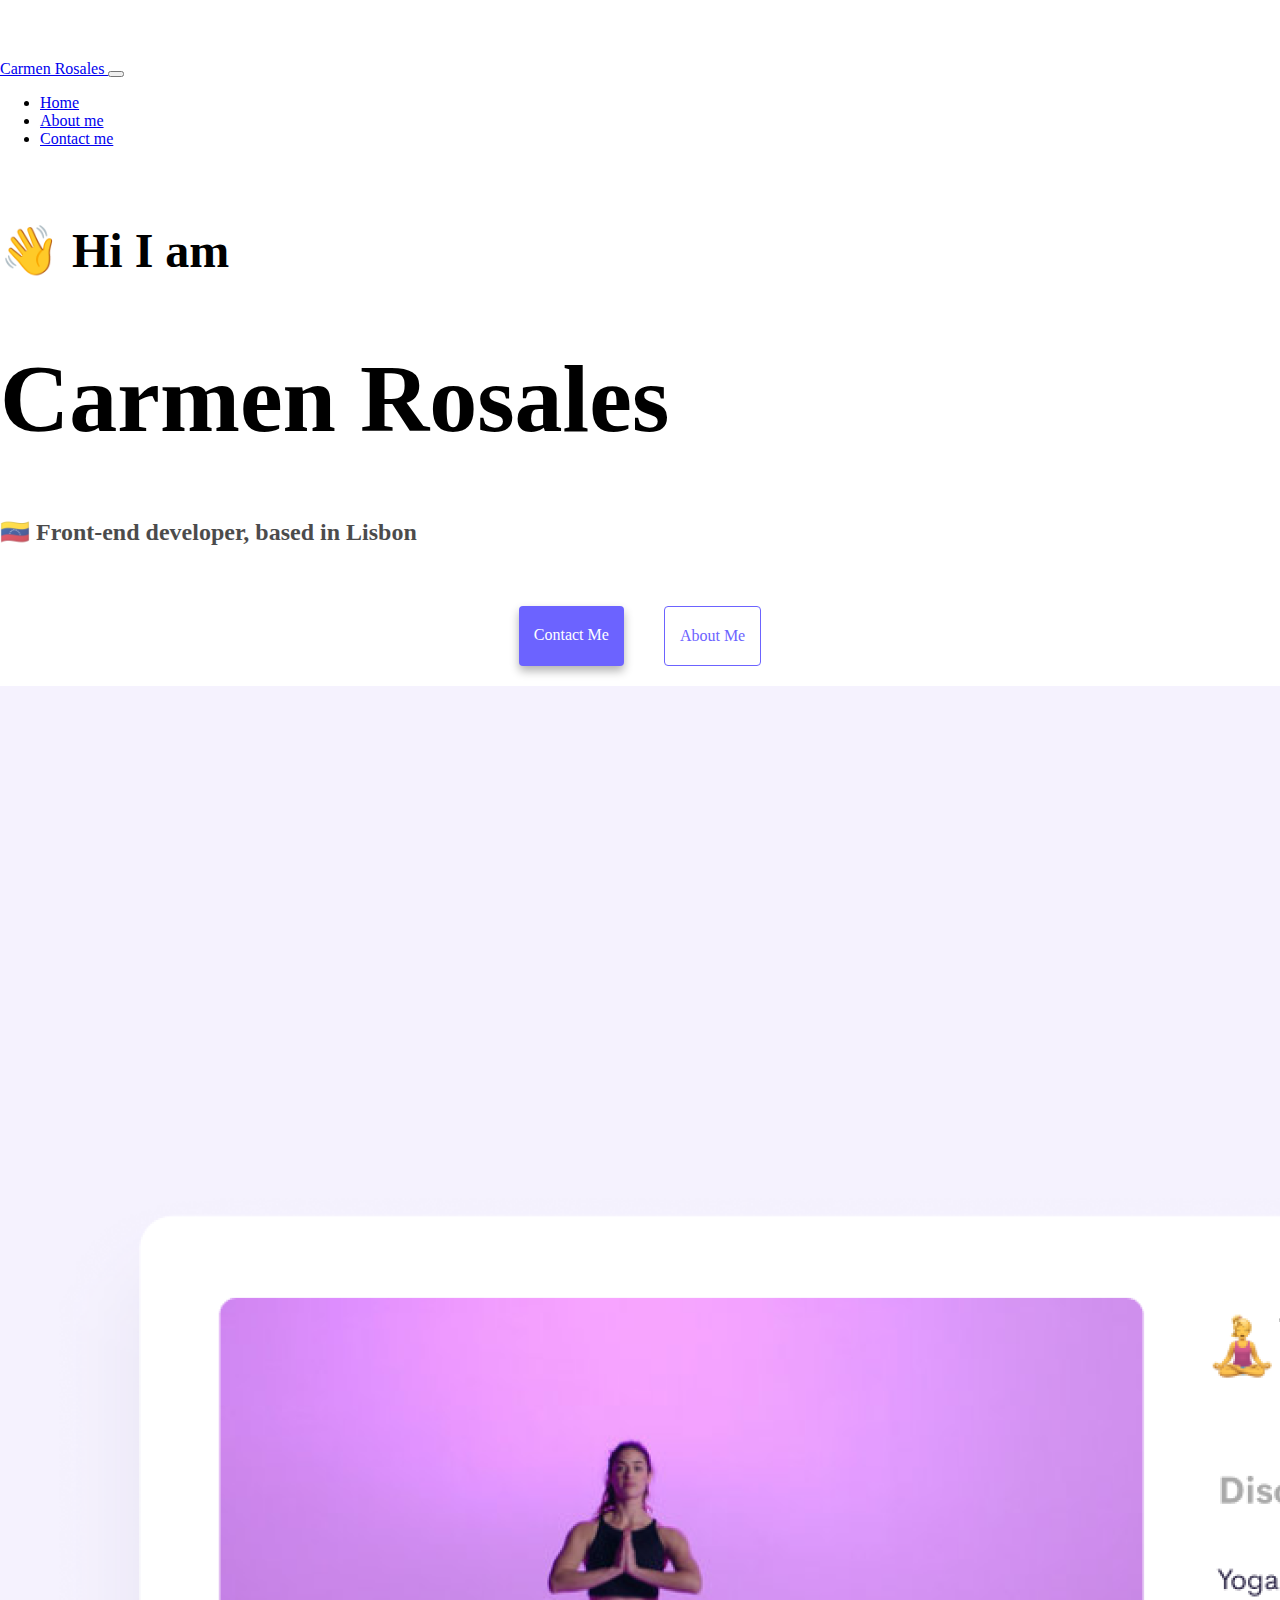
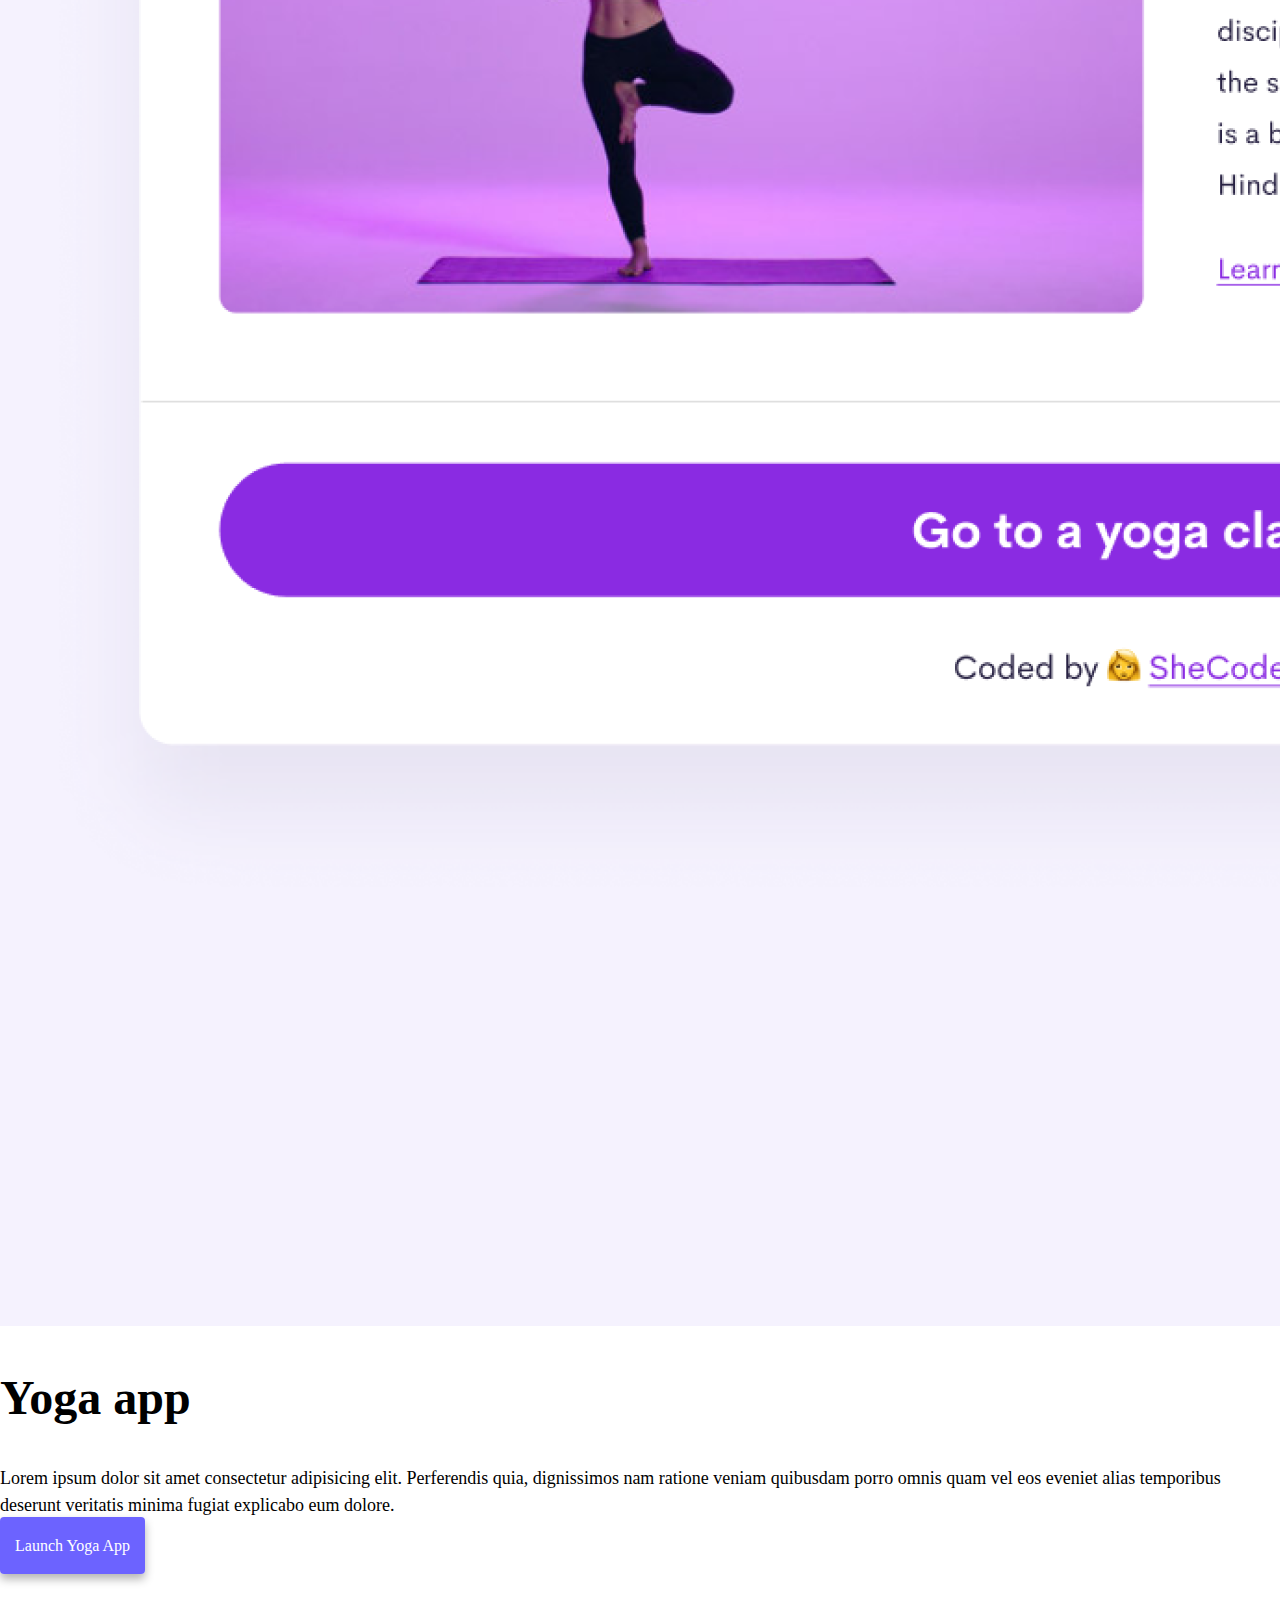
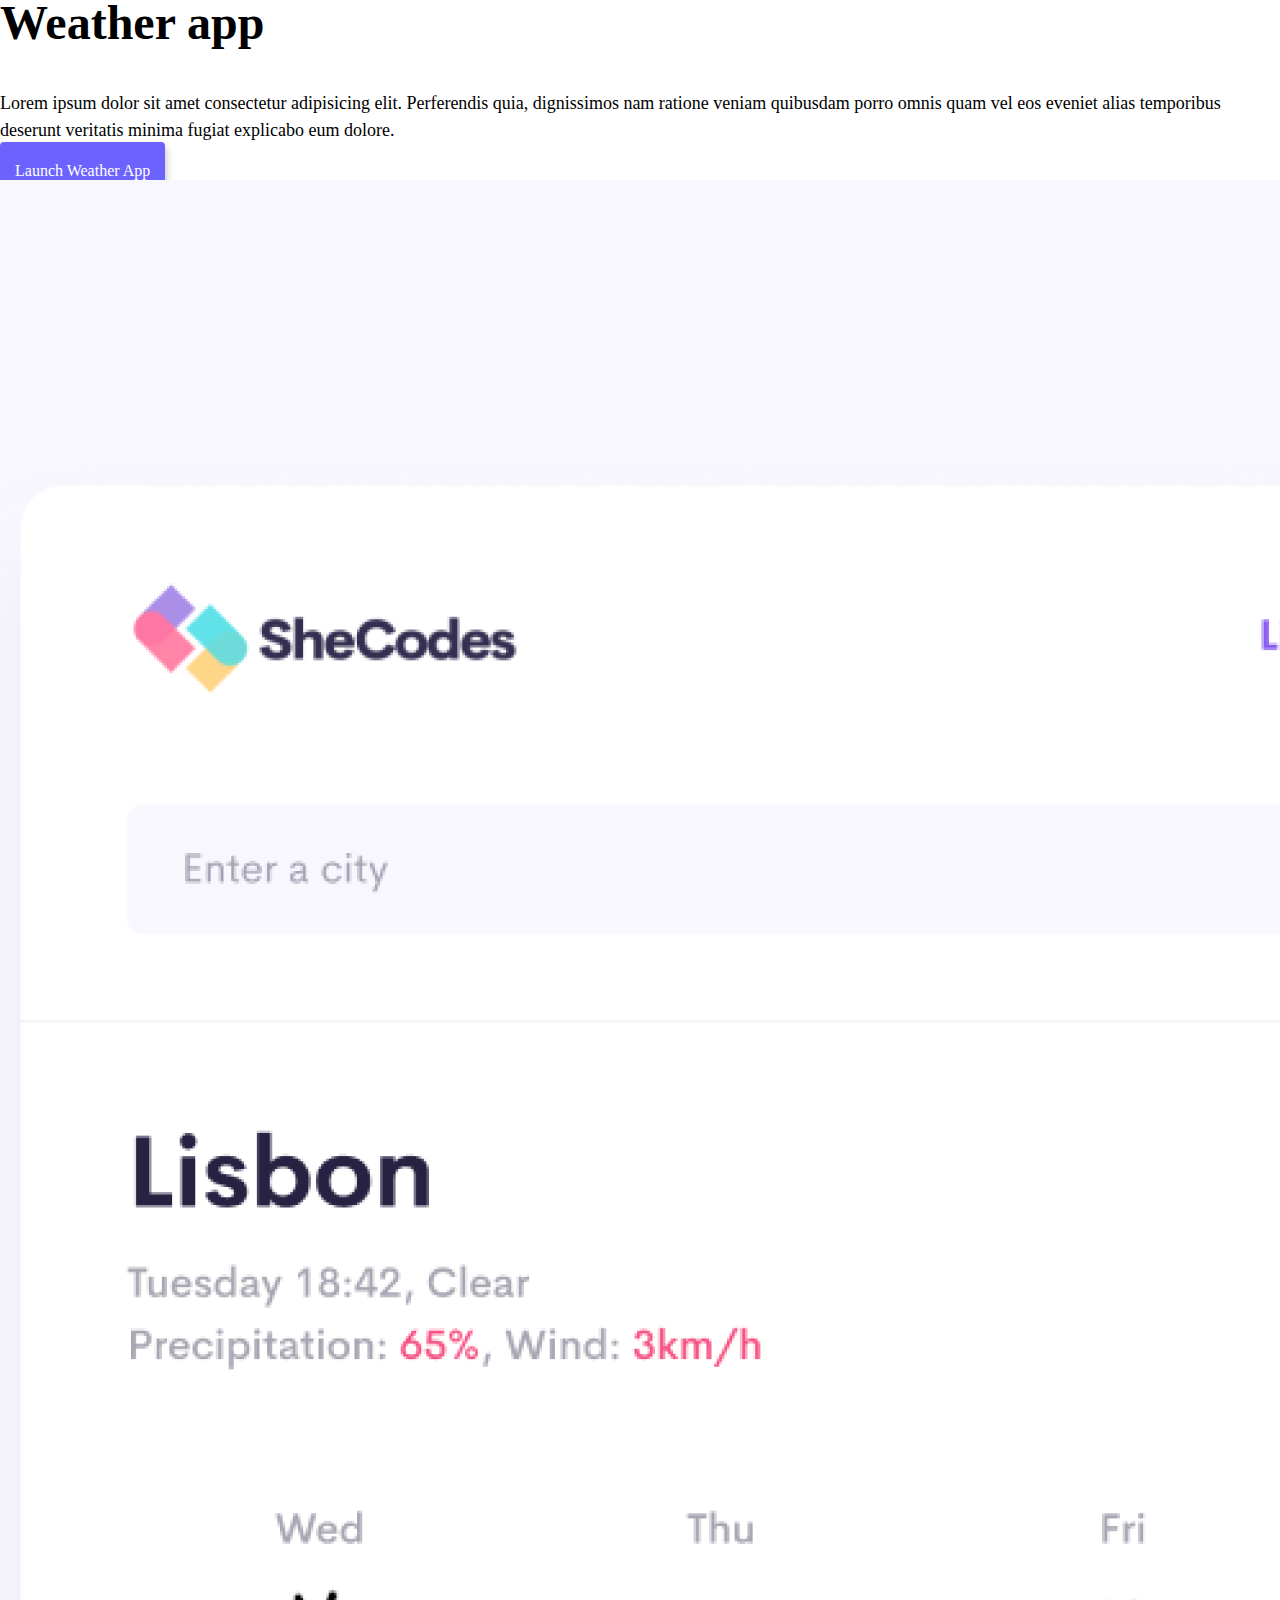
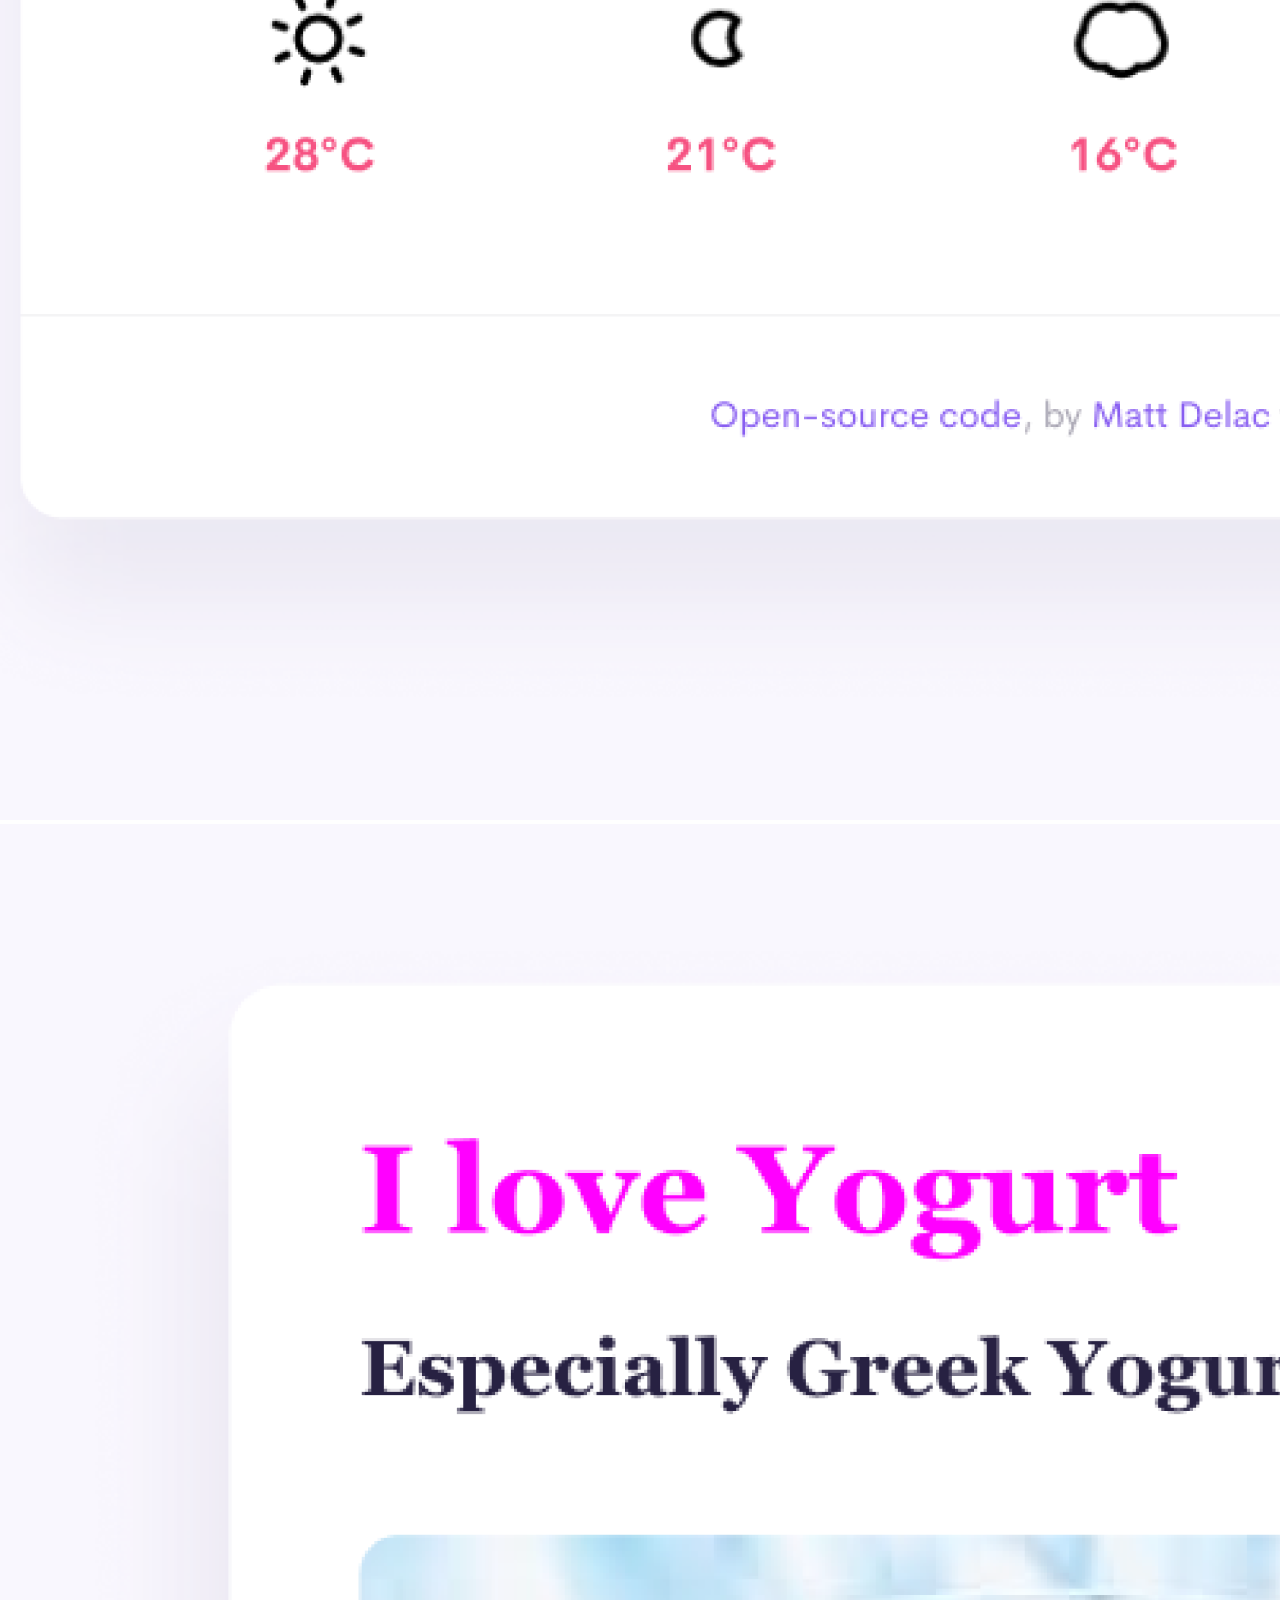
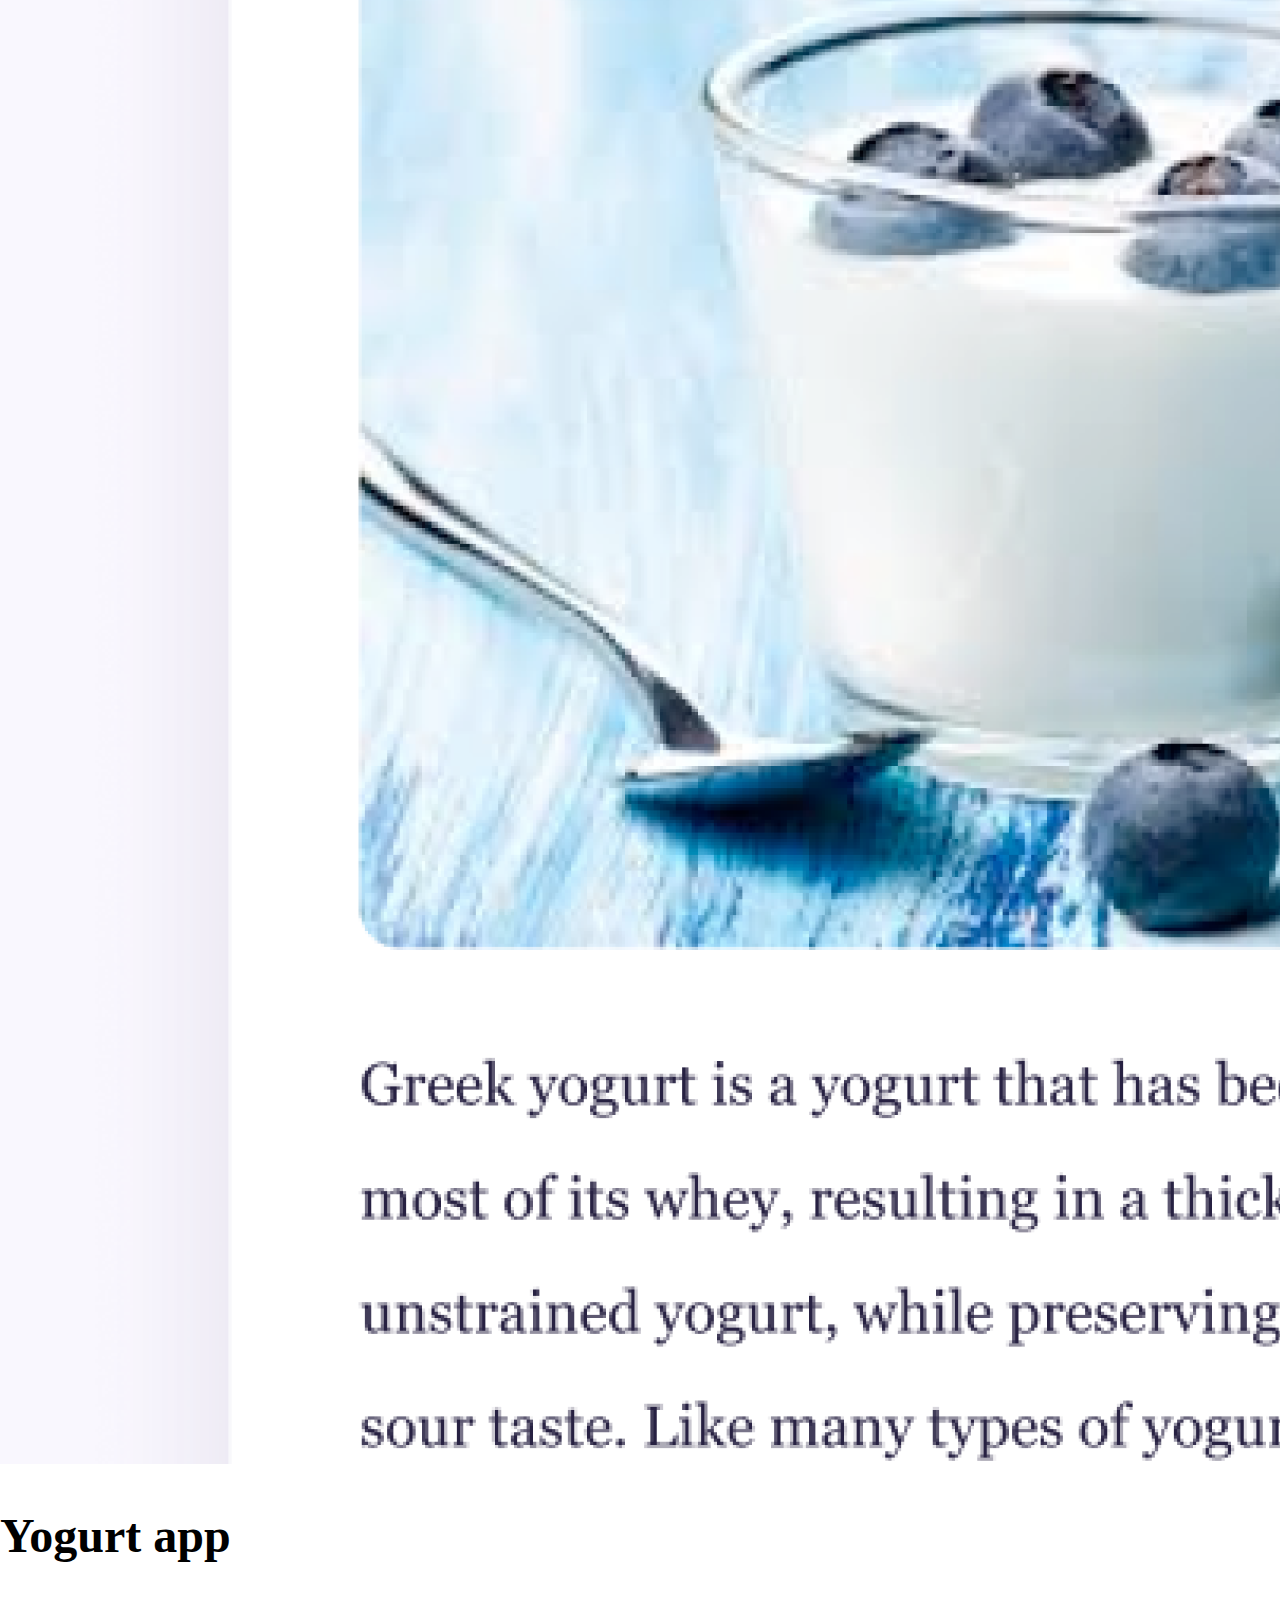
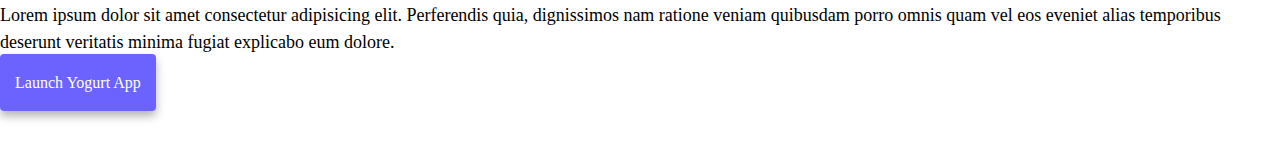
==== index.html @ a125bce6 "Created file structure" ====
<!DOCTYPE html>
<html lang="en">
  <head>
    <meta charset="UTF-8" />
    <meta http-equiv="X-UA-Compatible" content="IE=edge" />
    <meta name="viewport" content="width=device-width, initial-scale=1.0" />
    <title>Carmen Rosales</title>
    <link
      href="https://cdn.jsdelivr.net/npm/bootstrap@5.0.0-beta3/dist/css/bootstrap.min.css"
      rel="stylesheet"
      integrity="sha384-eOJMYsd53ii+scO/bJGFsiCZc+5NDVN2yr8+0RDqr0Ql0h+rP48ckxlpbzKgwra6"
      crossorigin="anonymous"
    />
    <link rel="stylesheet" href="/css/style.css" />
    <script
      src="https://cdn.jsdelivr.net/npm/bootstrap@5.0.0-beta3/dist/js/bootstrap.bundle.min.js"
      integrity="sha384-JEW9xMcG8R+pH31jmWH6WWP0WintQrMb4s7ZOdauHnUtxwoG2vI5DkLtS3qm9Ekf"
      crossorigin="anonymous"
    ></script>
  </head>
  <body>
    <nav class="navbar navbar-expand-lg navbar-light bg-light fixed-top">
      <div class="container">
        <a class="navbar-brand" href="#">
          Carmen Rosales
        </a>
        <button
          class="navbar-toggler"
          type="button"
          data-bs-toggle="collapse"
          data-bs-target="#navbarNav"
          aria-controls="navbarNav"
          aria-expanded="false"
          aria-label="Toggle navigation"
        >
          <span class="navbar-toggler-icon"></span>
        </button>
        <div class="collapse navbar-collapse" id="navbarNav">
          <ul class="navbar-nav">
            <li class="nav-item">
              <a class="nav-link active" href="/" aria-current="page"
                >Home</a
              >
            </li>
            <li class="nav-item">
              <a class="nav-link" href="/about.html" aria-current="page"
                >About me</a
              >
            </li>
            <li class="nav-item">
              <a class="nav-link" href="/about.html#contact" aria-current="page"
                >Contact me</a
              >
            </li>
          </ul>
        </div>
      </div>
    </nav>
    <br />
    <h2 class="text-center">👋 Hi I am</h2>

    <h1 class="text-center">Carmen Rosales</h1>
    <h3 class="text-center">🇻🇪 Front-end developer, based in Lisbon</h3>
    <div class="navigation-links mb-5">
      <a href="about.html#contact" class="primary-link">Contact me</a>
      <a href="about.html" class="secondary-link">About me</a>
    </div>
    <div class="container">
      <div class="row">
        <div class="col-6">
          <img src="images/yoga.png" class="img-fluid rounded" />
        </div>
        <div class="col-6">
          <h2 class="text-left mb-3">Yoga app</h2>
          <p>
            Lorem ipsum dolor sit amet consectetur adipisicing elit. Perferendis
            quia, dignissimos nam ratione veniam quibusdam porro omnis quam vel
            eos eveniet alias temporibus deserunt veritatis minima fugiat
            explicabo eum dolore.
          </p>
          <div class="mt-5">
            <a href="#" class="primary-link">Launch Yoga App</a>
          </div>
        </div>
      </div>
      <div class="row mt-5">
        <div class="col-6">
          <h2 class="text-left mb-3">Weather app</h2>
          <p>
            Lorem ipsum dolor sit amet consectetur adipisicing elit. Perferendis
            quia, dignissimos nam ratione veniam quibusdam porro omnis quam vel
            eos eveniet alias temporibus deserunt veritatis minima fugiat
            explicabo eum dolore.
          </p>
          <div class="mt-5">
            <a href="#" class="primary-link">Launch Weather App</a>
          </div>
        </div>
        <div class="col-6">
          <img src="images/weather.png" class="img-fluid rounded" />
        </div>
      </div>
      <div class="row mt-5">
        <div class="col-6">
          <img src="images/yogurt.png" class="img-fluid rounded" />
        </div>
        <div class="col-6">
          <h2 class="text-left mb-3">Yogurt app</h2>
          <p>
            Lorem ipsum dolor sit amet consectetur adipisicing elit. Perferendis
            quia, dignissimos nam ratione veniam quibusdam porro omnis quam vel
            eos eveniet alias temporibus deserunt veritatis minima fugiat
            explicabo eum dolore.
          </p>
          <div class="mt-5">
            <a href="#" class="primary-link">Launch Yogurt app</a>
          </div>
        </div>
      </div>
    </div>
  </body>
</html>
---- css/style.css ----
:root {
    --primary-color: #6c63ff;
    --secondary-color: #f5f2fe;
    --box-shadow: 0 5px 10px rgba(0, 0, 0, 0.3);
  }
  
  body {
    margin: 60px auto;
  }
  
  h1 {
    font-size: 96px;
  }
  
  h2 {
    font-size: 48px;
  }
  
  h3 {
    font-size: 24px;
    opacity: 0.7;
  }
  
  p {
    border-radius: 4px;
    font-size: 18px;
    line-height: 1.5;
  }
  
  .navigation-links {
    display: flex;
    margin-top: 40px;
    justify-content: center;
  }
  
  .navigation-links a {
    margin: 20px;
    border-radius: 4px;
    padding: 20px 15px;
    text-decoration: none;
    text-transform: capitalize;
  }
  
  .primary-link {
    background: var(--primary-color);
    box-shadow: var(--box-shadow);
    color: white;
    border-radius: 4px;
    padding: 20px 15px;
    text-decoration: none;
    text-transform: capitalize;
  }
  
  .secondary-link {
    margin: 20px;
    border-radius: 4px;
    padding: 20px 15px;
    text-decoration: none;
    text-transform: capitalize;
    color: var(--primary-color);
    border: 1px solid var(--primary-color);
  }
  
  .homepage-link {
    color: var(--primary-color);
    text-align: center;
    display: block;
  }
  
  .about-paragraphs {
    margin: 30px 0;
  }
  
  .about-paragraphs p {
    margin: 10px;
  }
  
  .email-link {
    display: flex;
    justify-content: center;
    color: var(--primary-color);
    font-size: 28px;
    text-decoration: none;
  }
  
  .email-link:hover {
    text-decoration: underline;
  }
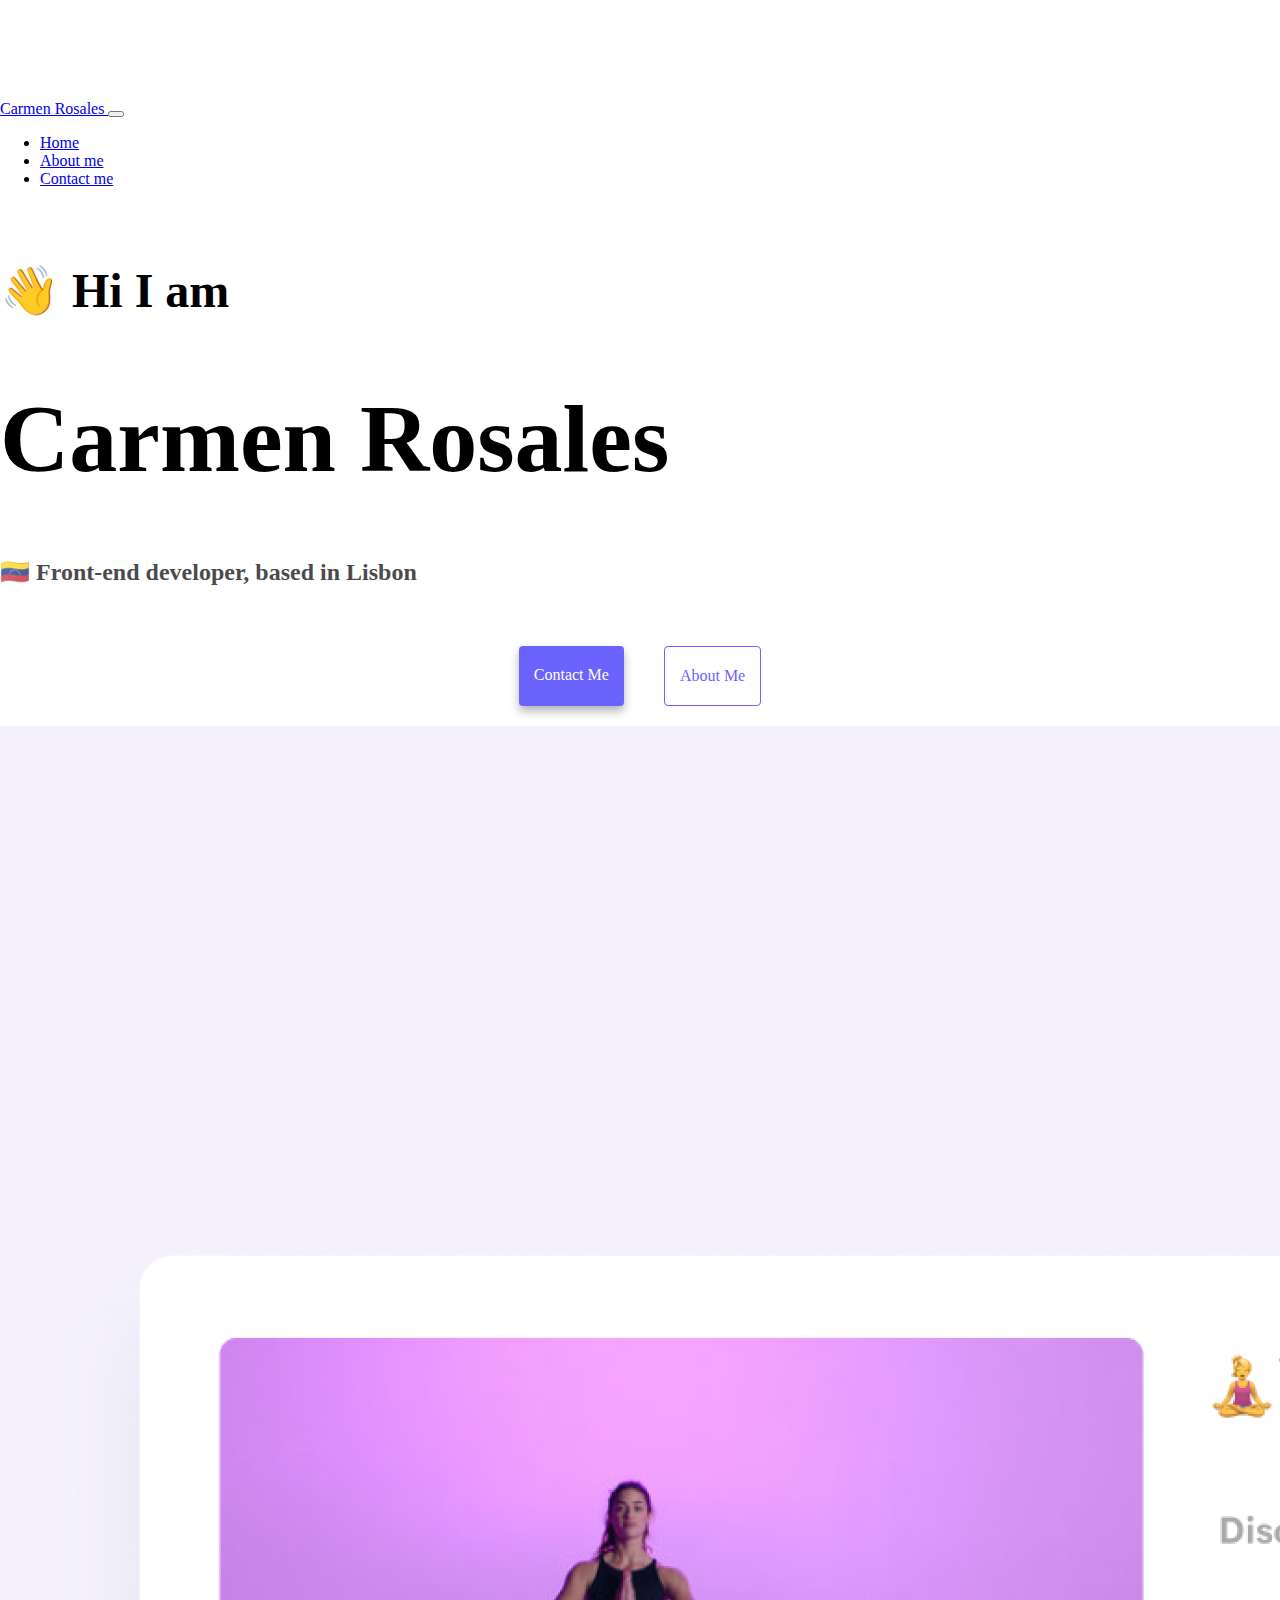
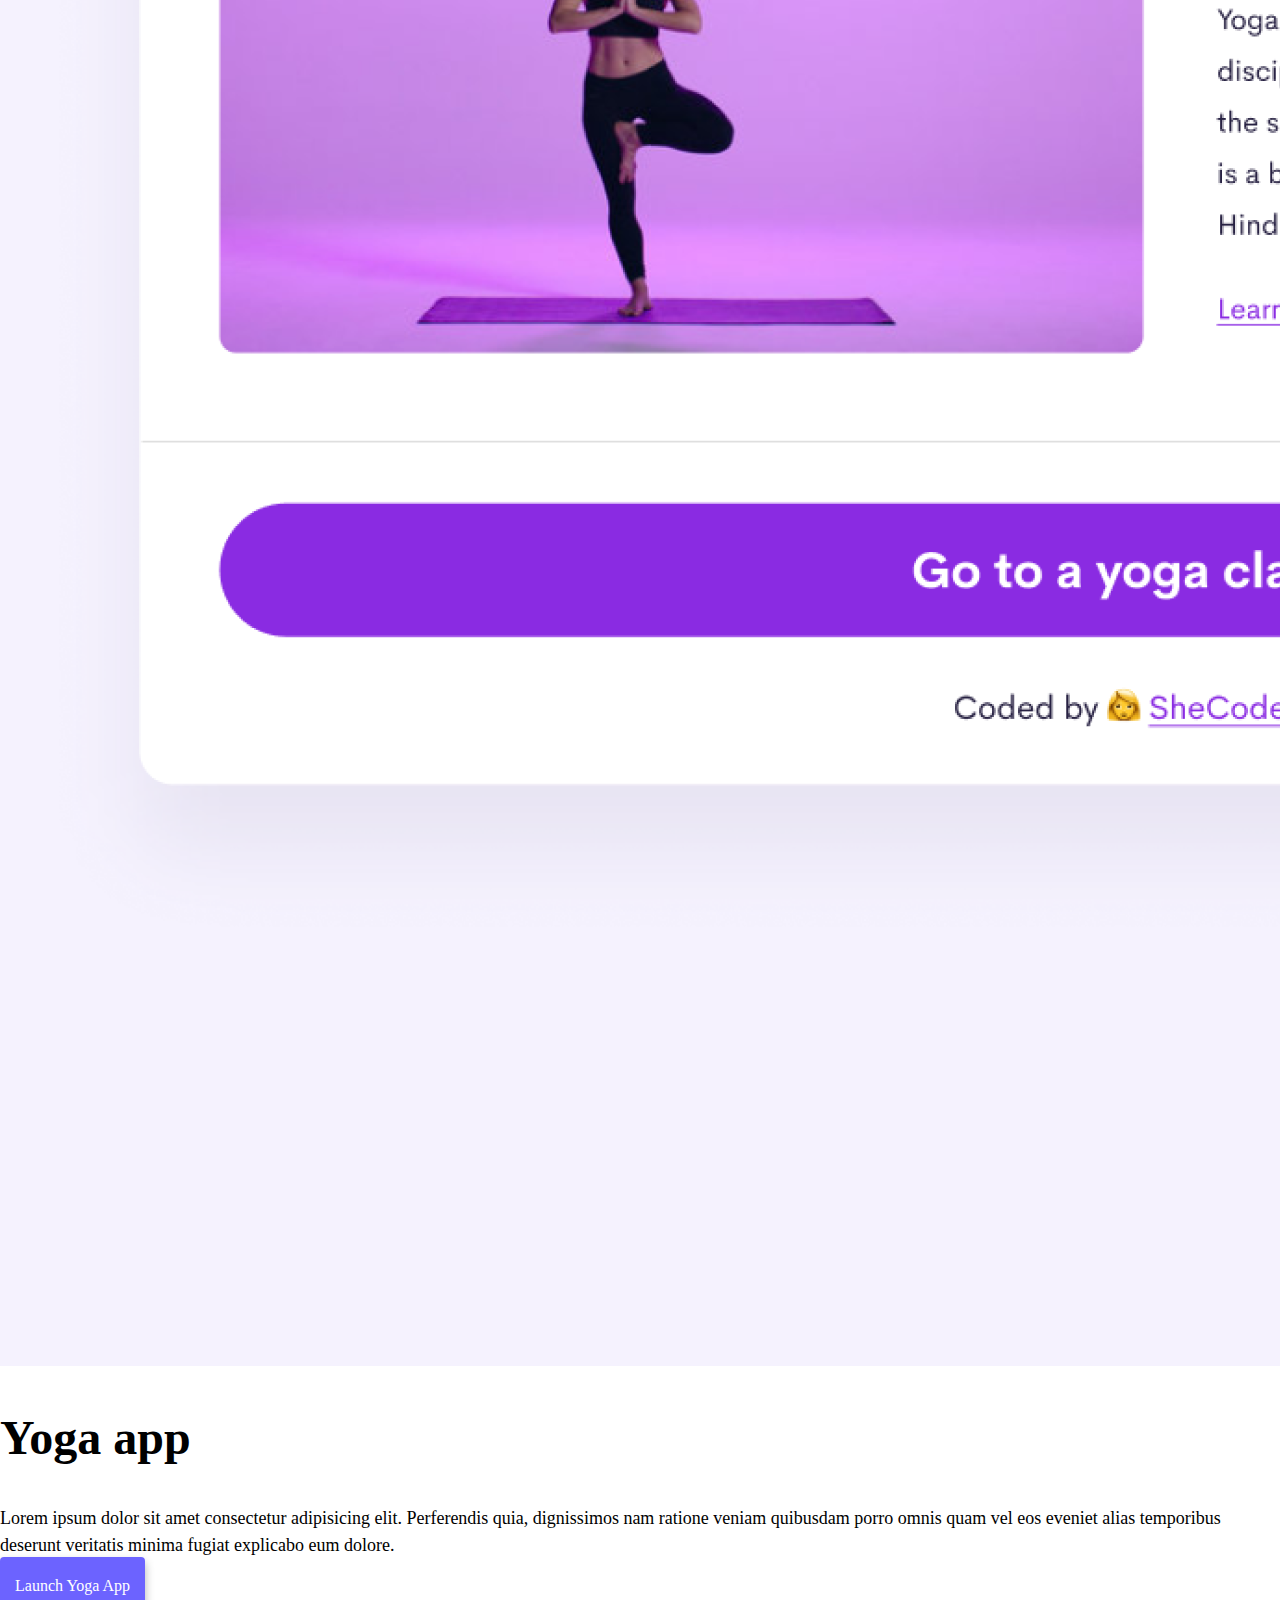
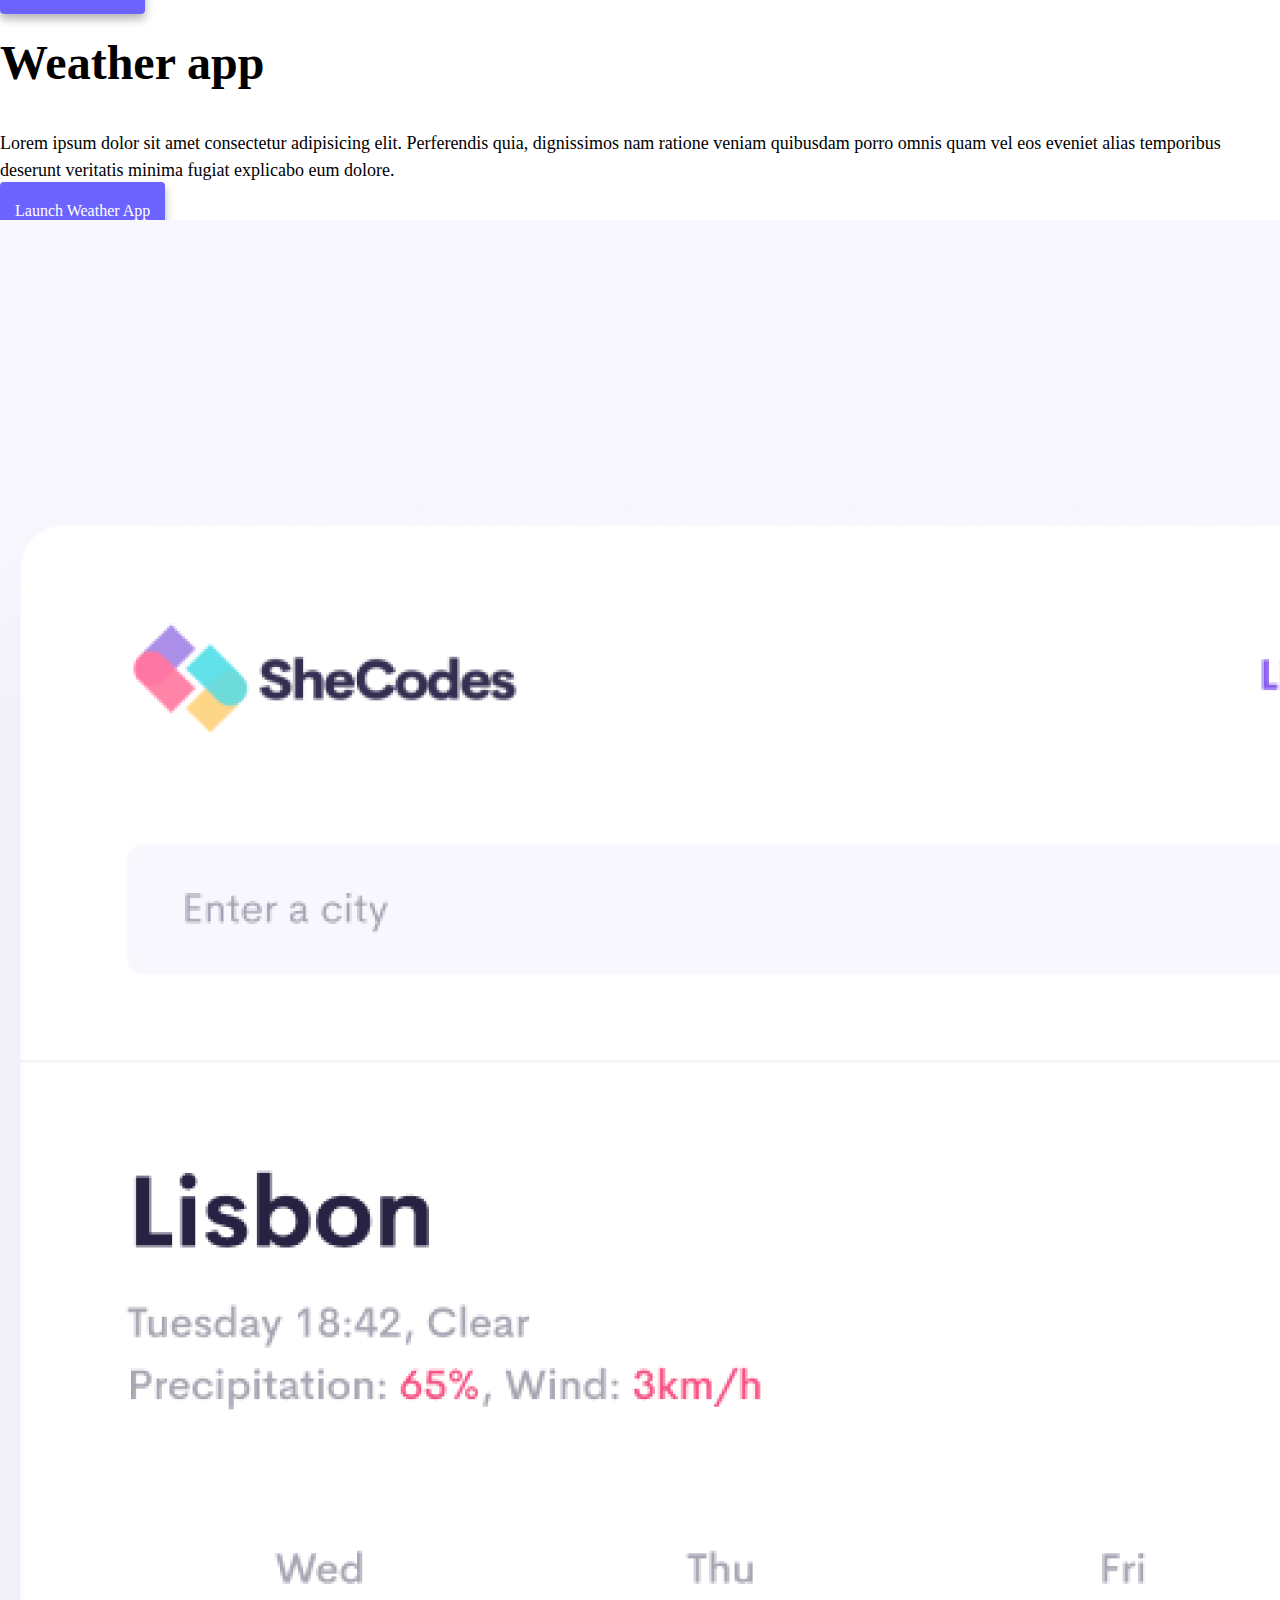
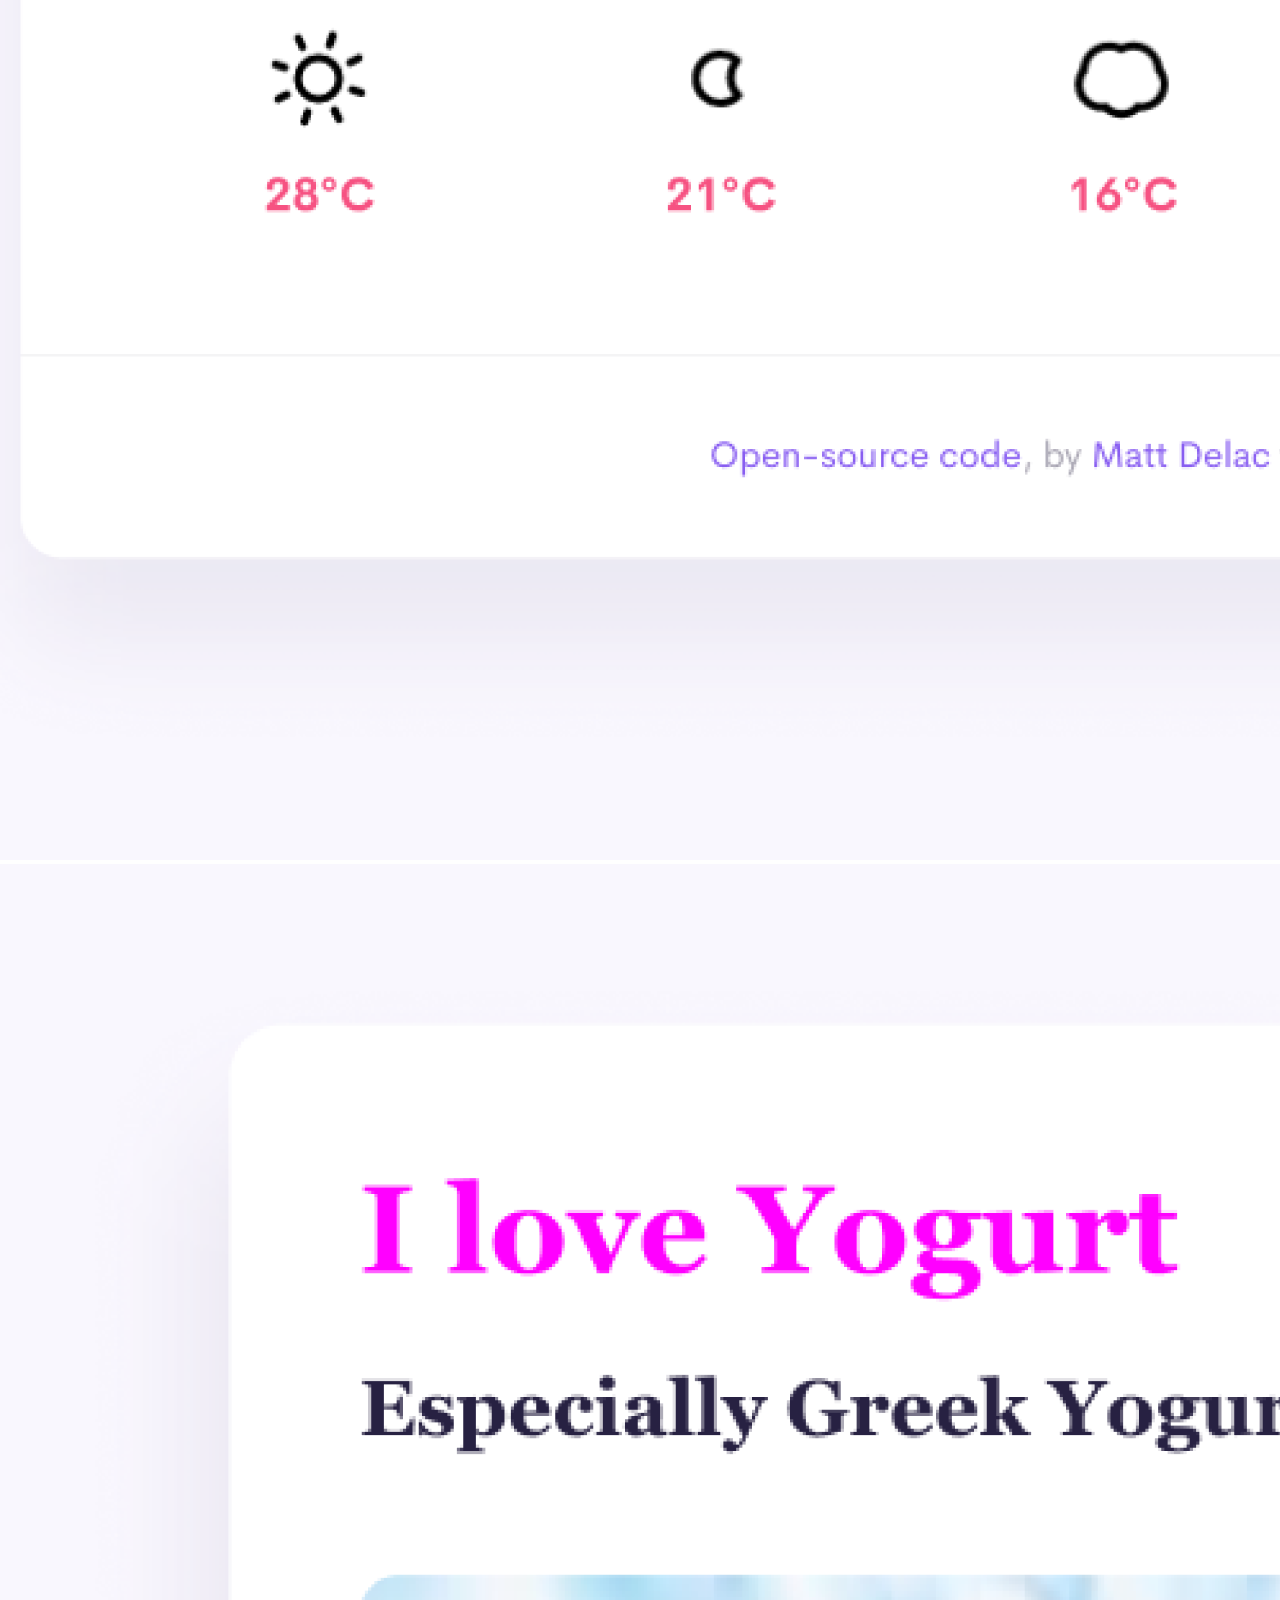
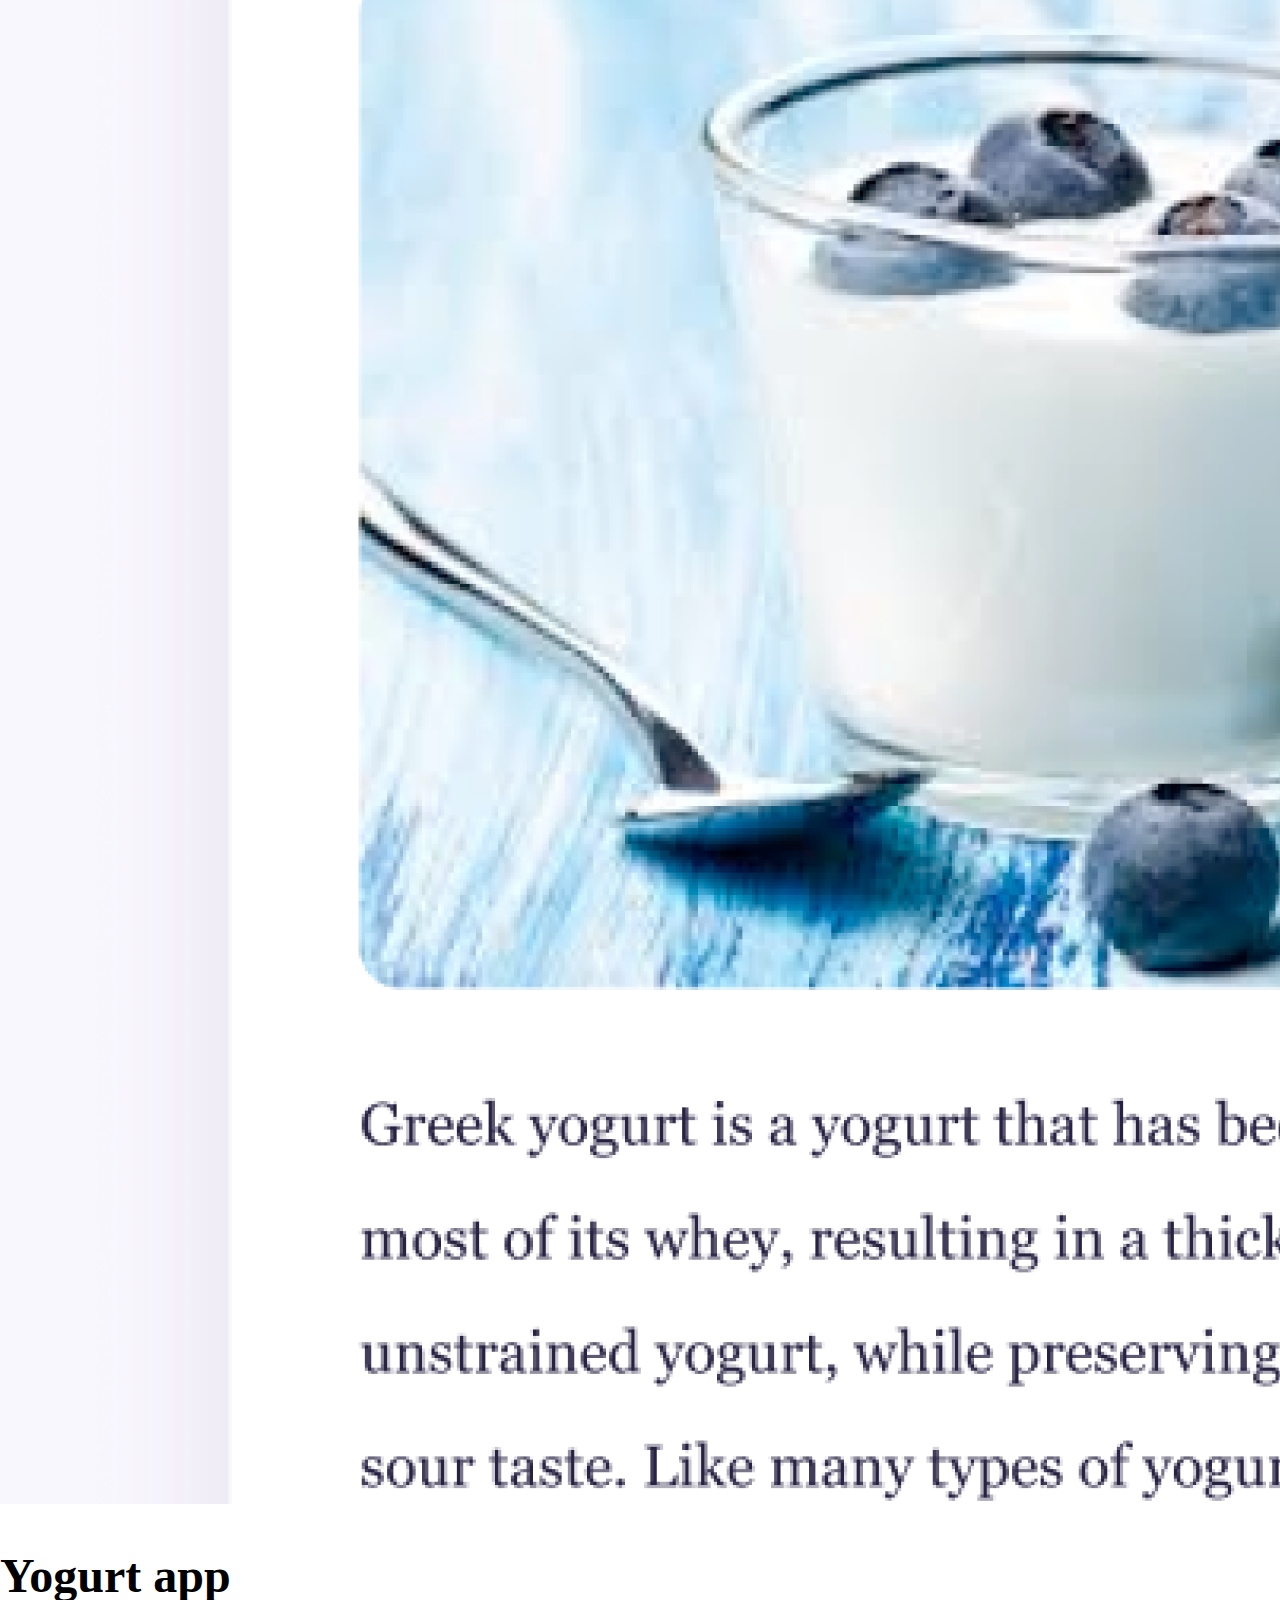
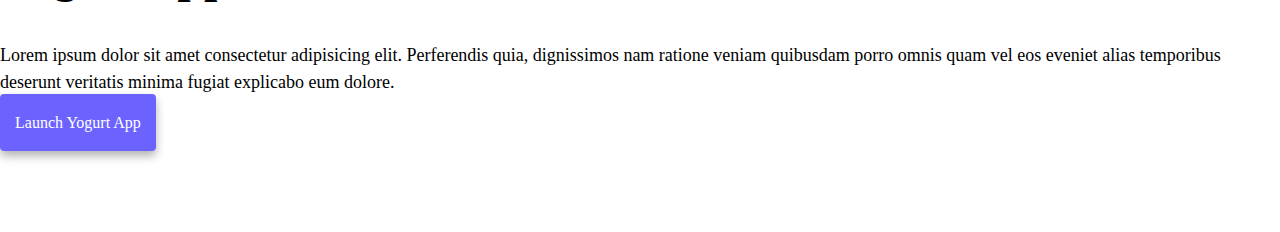
==== commit a20f824a: "Made website responsive" ====
--- a/index.html
+++ b/index.html
@@ -58,7 +58,6 @@
     </nav>
     <br />
     <h2 class="text-center">👋 Hi I am</h2>
-
     <h1 class="text-center">Carmen Rosales</h1>
     <h3 class="text-center">🇻🇪 Front-end developer, based in Lisbon</h3>
     <div class="navigation-links mb-5">
@@ -67,10 +66,10 @@
     </div>
     <div class="container">
       <div class="row">
-        <div class="col-6">
+        <div class="col-sm d-none d-sm-block">
           <img src="images/yoga.png" class="img-fluid rounded" />
         </div>
-        <div class="col-6">
+        <div class="col-sm">
           <h2 class="text-left mb-3">Yoga app</h2>
           <p>
             Lorem ipsum dolor sit amet consectetur adipisicing elit. Perferendis
@@ -79,12 +78,12 @@
             explicabo eum dolore.
           </p>
           <div class="mt-5">
-            <a href="#" class="primary-link">Launch Yoga App</a>
+            <a href="#" class="primary-link mobile-link">Launch Yoga App</a>
           </div>
         </div>
       </div>
       <div class="row mt-5">
-        <div class="col-6">
+        <div class="col-sm">
           <h2 class="text-left mb-3">Weather app</h2>
           <p>
             Lorem ipsum dolor sit amet consectetur adipisicing elit. Perferendis
@@ -93,18 +92,18 @@
             explicabo eum dolore.
           </p>
           <div class="mt-5">
-            <a href="#" class="primary-link">Launch Weather App</a>
+            <a href="#" class="primary-link mobile-link">Launch Weather App</a>
           </div>
         </div>
-        <div class="col-6">
+        <div class="col-sm d-none d-sm-block">
           <img src="images/weather.png" class="img-fluid rounded" />
         </div>
       </div>
       <div class="row mt-5">
-        <div class="col-6">
+        <div class="col-sm d-none d-sm-block">
           <img src="images/yogurt.png" class="img-fluid rounded" />
         </div>
-        <div class="col-6">
+        <div class="col-sm">
           <h2 class="text-left mb-3">Yogurt app</h2>
           <p>
             Lorem ipsum dolor sit amet consectetur adipisicing elit. Perferendis
@@ -113,7 +112,7 @@
             explicabo eum dolore.
           </p>
           <div class="mt-5">
-            <a href="#" class="primary-link">Launch Yogurt app</a>
+            <a href="#" class="primary-link mobile-link">Launch Yogurt app</a>
           </div>
         </div>
       </div>
--- a/css/style.css
+++ b/css/style.css
@@ -5,7 +5,7 @@
   }
   
   body {
-    margin: 60px auto;
+    margin: 100px auto;
   }
   
   h1 {
@@ -50,6 +50,10 @@
     text-decoration: none;
     text-transform: capitalize;
   }
+
+  .primary-link:hover {
+    color:white;
+  }
   
   .secondary-link {
     margin: 20px;
@@ -86,4 +90,30 @@
   .email-link:hover {
     text-decoration: underline;
   }
-  +  
+  @media (max-width: 576px) {
+    h1, h2, p {
+      text-align: center;
+      margin: 0 auto;
+    }
+
+    h1 {
+      font-size: 38px;
+      margin: 10px 0;
+    }
+
+    h2 {
+      font-size: 32px;
+    }
+    
+    .mobile-link {
+      display: block;
+      margin: 0 20px;
+      text-align: center;
+    }
+
+    .mobile-image{
+      margin: 20px 0;
+    }
+
+  }